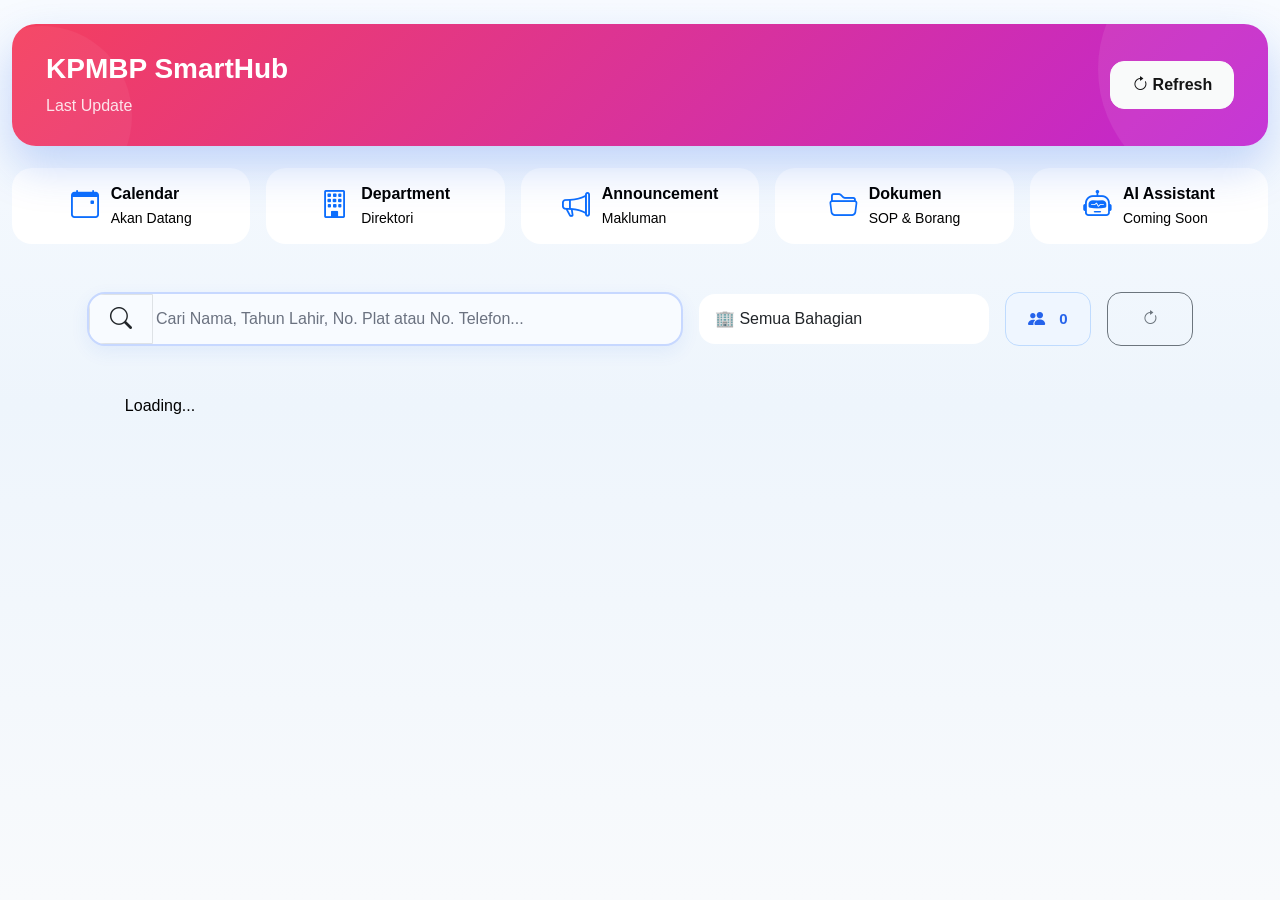
==== docs/index.html @ fe838e33 "Setup GitHub Pages publish" ====
<!DOCTYPE html>
<html lang="en">

<head>

    <meta charset="UTF-8">
    <meta name="viewport" content="width=device-width, initial-scale=1">

    <title>KPMBP SmartHub</title>

    <!-- Bootstrap -->
    <link href="https://cdn.jsdelivr.net/npm/bootstrap@5.3.7/dist/css/bootstrap.min.css" rel="stylesheet">
    <link href="https://cdn.jsdelivr.net/npm/bootstrap-icons@1.13.1/font/bootstrap-icons.css" rel="stylesheet">

    <!-- Global CSS -->
    <link rel="stylesheet" href="style.css">

</head>

<body>

    <div class="container-fluid py-4">

        <!-- Dashboard -->
        <div id="dashboard-container"></div>

        <!-- Search Area -->
        <div class="card p-4 mt-4 mb-4">

            <div class="row align-items-center g-3 justify-content-center">

                <div class="col-lg-6">

                    <div class="input-group search-box">

                        <span class="input-group-text">
                            <i class="bi bi-search"></i>
                        </span>

                        <input
                            id="searchInput"
                            type="text"
                            class="form-control"
                            placeholder="Cari Nama, Tahun Lahir, No. Plat atau No. Telefon...">

                    </div>

                </div>

                <div class="col-lg-3">

                    <select id="departmentFilter" class="form-select">
                        <option value="">🏢 Semua Bahagian</option>
                    </select>

                </div>

                <div class="col-lg-1">

                    <span class="badge staff-counter w-100">

                        <i class="bi bi-people-fill me-2"></i>

                        <span id="staffCount">0</span>

                    </span>

                </div>

                <div class="col-lg-1">

                    <button id="btnReset" class="btn btn-outline-secondary w-100">
                        <i class="bi bi-arrow-clockwise"></i>
                    </button>

                </div>

            </div>

        </div>

        <!-- Staff List -->
        <div
            id="staffList"
            class="row row-cols-1 row-cols-md-2 row-cols-xl-4 g-4">

            <div class="col-12 text-center">

                Loading...

            </div>

        </div>

    </div>

    <!-- Modal Host -->

    <div id="profile-modal-container"></div>

    <div id="committee-modal-container"></div>

    <!-- Bootstrap -->

    <script src="https://cdn.jsdelivr.net/npm/bootstrap@5.3.7/dist/js/bootstrap.bundle.min.js"></script>

    <!-- API -->

    <script src="api.js"></script>

    <!-- Application -->

    <script src="app.js"></script>

</body>

</html>
---- docs/style.css ----
<style>

@import url('https://fonts.googleapis.com/css2?family=Poppins:wght@300;400;500;600;700;800&display=swap');

/*=====================================================
  KPMBP SmartHub Design System v1.0
=====================================================*/

:root{

    /* Corporate Color */

    --primary:#2563EB;
    --primary-dark:#1D4ED8;
    --primary-light:#EFF6FF;

    --success:#10B981;
    --warning:#F59E0B;
    --danger:#EF4444;

    --text:#1E293B;
    --text-light:#64748B;

    --border:#E2E8F0;

    --background:#F8FAFC;

    --surface:#FFFFFF;

    /* Radius */

    --radius-sm:12px;
    --radius:18px;
    --radius-lg:24px;

    /* Shadow */

    --shadow-sm:
        0 4px 12px rgba(15,23,42,.05);

    --shadow:
        0 10px 30px rgba(15,23,42,.08);

    --shadow-lg:
        0 18px 45px rgba(15,23,42,.12);

    --transition:.28s cubic-bezier(.4,0,.2,1);

}

/*=====================================================
  RESET
=====================================================*/

*{

    margin:0;
    padding:0;
    box-sizing:border-box;

}

html{

    scroll-behavior:smooth;

}

body{

    font-family:'Poppins',sans-serif;

    background:
    linear-gradient(
        180deg,
        #F8FBFF 0%,
        #EEF5FC 45%,
        #F8FAFC 100%
    );

    color:var(--text);

    min-height:100vh;

    -webkit-font-smoothing:antialiased;

}

/*=====================================================
  TYPOGRAPHY
=====================================================*/

h1,
h2,
h3,
h4,
h5{

    color:var(--text);

    font-weight:700;

}

h2{

    font-size:32px;

    margin-bottom:6px;

}

p{

    color:var(--text-light);

}

small{

    color:var(--text-light);

}

/*=====================================================
  CARD
=====================================================*/

.card{

    border:none;

    border-radius:var(--radius-lg);

    background:var(--surface);

    box-shadow:var(--shadow);

    overflow:hidden;

    transition:var(--transition);

}

.card:hover{

    transform:translateY(-5px);

    box-shadow:var(--shadow-lg);

}

/*=====================================================
  CONTAINER
=====================================================*/

.container,
.container-fluid{

    max-width:1600px;

}

/*=====================================================
  BUTTON
=====================================================*/

.btn{

    border-radius:14px;

    font-weight:600;

    padding:.70rem 1.3rem;

    transition:var(--transition);

}

.btn-primary{

    background:linear-gradient(
        135deg,
        var(--primary),
        var(--primary-dark)
    );

    border:none;

}

.btn-primary:hover{

    transform:translateY(-2px);

    box-shadow:
        0 12px 25px rgba(37,99,235,.30);

}

/*=====================================================
  FORM
=====================================================*/

.form-control,
.form-select{

    border-radius:16px;

    border:1px solid var(--border);

    padding:13px 16px;

    background:#fff;

    transition:var(--transition);

}

.form-control:focus,
.form-select:focus{

    border-color:var(--primary);

    box-shadow:
    0 0 0 .25rem rgba(37,99,235,.12);

}

/*=====================================================
  BADGE
=====================================================*/

.badge{

    background:var(--primary-light);

    color:var(--primary);

    border-radius:50px;

    padding:8px 14px;

    font-size:12px;

    font-weight:600;

}

/*=====================================================
  EMPTY STATE
=====================================================*/

.empty{

    background:white;

    border-radius:28px;

    padding:70px 30px;

    text-align:center;

    color:var(--text-light);

    box-shadow:var(--shadow-sm);

}

/*=====================================================
  SCROLLBAR
=====================================================*/

::-webkit-scrollbar{

    width:10px;

}

::-webkit-scrollbar-track{

    background:#EDF2F7;

}

::-webkit-scrollbar-thumb{

    background:#CBD5E1;

    border-radius:20px;

}

::-webkit-scrollbar-thumb:hover{

    background:var(--primary);

}
/*=====================================================
  HEADER
=====================================================*/

.page-header{

    background:
    linear-gradient(
        135deg,
        #F43F5E,
        #C026D3
    );

    color:white;

    border-radius:24px;

    padding:28px 34px;

    margin-bottom:22px;

    position:relative;

    overflow:hidden;

    box-shadow:
        0 20px 45px rgba(37,99,235,.25);

}

.page-header::before{

    content:"";

    position:absolute;

    right:-80px;

    top:-80px;

    width:250px;

    height:250px;

    border-radius:50%;

    background:
        rgba(255,255,255,.08);

}

.page-header::after{

    content:"";

    position:absolute;

    left:-60px;

    bottom:-60px;

    width:180px;

    height:180px;

    border-radius:50%;

    background:
        rgba(255,255,255,.05);

}

.page-header h2{

    color:white;

    font-size:28px;

    margin-bottom:10px;

}

.page-header p{

    color:rgba(255,255,255,.85);

    margin:0;

}


/*=====================================================
  DASHBOARD STATISTICS
=====================================================*/

.stats-card{

    display:flex;

    align-items:center;

    gap:18px;

    background:white;

    border-radius:20px;

    padding:18px 22px;

    min-height:95px;

    position:relative;

    overflow:hidden;

    border:1px solid #EEF2F7;

    box-shadow:var(--shadow);

    transition:var(--transition);

}

.stats-card:hover{

    transform:translateY(-5px);

    box-shadow:var(--shadow-lg);

}

.stats-card::before{

    content:"";

    position:absolute;

    top:0;

    left:0;

    width:5px;

    height:100%;

    background:
        linear-gradient(
            180deg,
            var(--primary),
            #60A5FA
        );

}

.stats-icon{

    width:50px;

    height:50px;

    border-radius:16px;

    display:flex;

    align-items:center;

    justify-content:center;

    background:var(--primary-light);

    color:var(--primary);

    font-size:24px;

    flex-shrink:0;

}

.stats-content{

    flex:1;

}

.stats-title{

    margin:0;

    font-size:15px;

    font-weight:600;

    color:var(--text-light);

}

.stats-value{

    font-size:38px;

    font-weight:700;

    color:var(--primary);

    line-height:1;

    margin-left:auto;

}

/* =====================================================
   SMART TOOLBAR
===================================================== */

.search-box{

    height:54px;

    border: 2px solid #C7D8FF;

    border-radius: 18px;

    background: #F8FBFF;

    overflow:hidden;

    box-shadow: 0 6px 18px rgba(37,99,235,.08);
    
    transition: .25s;

}

.search-box:hover{

    border-color:#2563EB;

    box-shadow:0 8px 22px rgba(37,99,235,.12);

}



.search-box:focus-within{

    border-color:#2563EB;

    box-shadow:
    0 0 0 4px rgba(37,99,235,.12),
    0 10px 24px rgba(37,99,235,.14);

}

.search-box .input-group-text{
    background:transparent;
    padding:0 20px;
}

.search-box .input-group-text i{
    font-size:22px;
}

.search-box .form-control{
    background:transparent;
    padding-left:4px;
}

.search-box .form-control::placeholder{
    color:#6B7280;
    font-weight:500;
}



/* =====================================================
   TOOLBAR DROPDOWN
===================================================== */

.toolbar-select{

    height:54px;

    border-radius:14px;

    border:1px solid #E5E7EB;

    font-size:15px;

    box-shadow:0 2px 10px rgba(15,23,42,.05);

    transition:.25s;

}

.toolbar-select:hover{

    border-color:#2563EB;

}

.toolbar-select:focus{

    border-color:#2563EB;

    box-shadow:0 0 0 .18rem rgba(37,99,235,.12);

}



/* =====================================================
   STAFF COUNTER
===================================================== */

.staff-counter{

    display:flex;

    align-items:center;

    justify-content:center;

    gap:6px;

    width:100%;

    height:54px;

    border-radius:14px;

    background:#EFF6FF;

    border:1px solid #BFDBFE;

    color:#2563EB;

    font-weight:700;

    font-size:15px;

}

.staff-counter i{

    font-size:17px;

}



/* =====================================================
   RESET BUTTON
===================================================== */

#btnReset{

    height:54px;

    border-radius:14px;

    font-weight:600;

}



/* =====================================================
   HOVER
===================================================== */

#btnReset:hover{

    transform:translateY(-1px);

    transition:.2s;

}



/* =====================================================
   MOBILE
===================================================== */

@media (max-width:992px){

    .toolbar-select,
    .staff-counter,
    #btnReset{

        margin-top:10px;

    }

}

/*=====================================================
  FILTER
=====================================================*/

.filter-bar{

    display:flex;

    gap:12px;

    flex-wrap:wrap;

    margin-bottom:30px;

}

.filter-bar .btn{

    background:white;

    border:1px solid var(--border);

    color:var(--text);

}

.filter-bar .btn:hover{

    background:var(--primary);

    color:white;

    border-color:var(--primary);

}


/*=====================================================
  QUICK ACTION
=====================================================*/

.quick-action{

    display:flex;

    align-items:center;

    justify-content:center;

    gap:12px;

    padding:14px;

    background:white;

    border-radius:20px;

    box-shadow:var(--shadow-sm);

    transition:var(--transition);

}

.quick-action:hover{

    transform:translateY(-5px);

    box-shadow:var(--shadow);

}
/*=====================================================
  STAFF CARD
=====================================================*/

.staff-card{

    background:var(--surface);

    border:1px solid var(--border);

    border-radius:24px;

    padding:24px;

    height:100%;

    position:relative;

    overflow:hidden;

    transition:var(--transition);

    box-shadow:var(--shadow-sm);

}

.staff-card::before{

    content:"";

    position:absolute;

    top:0;

    left:0;

    width:100%;

    height:4px;

    background:
        linear-gradient(
            90deg,
            var(--primary),
            #60A5FA
        );

}
.staff-card{

    cursor:pointer;

    height:100%;

    display:flex;

    flex-direction:column;

    border-left:5px solid transparent;

    transition:all .25s ease;

}

.staff-card:hover{

    transform:translateY(-8px);

    box-shadow:var(--shadow-lg);

}

.staff-card:active{

    transform:scale(.98);

}

.staff-card:focus{

    outline:none;

    border-color:var(--primary);

    box-shadow:
        0 0 0 .25rem rgba(37,99,235,.15);

}
.staff-avatar{

    width:72px;

    height:72px;

    border-radius:50%;

    background:
        linear-gradient(
            135deg,
            var(--primary),
            var(--primary-dark)
        );

    color:white;

    display:flex;

    align-items:center;

    justify-content:center;

    font-size:28px;

    font-weight:700;

    margin-bottom:18px;

    box-shadow:
        0 10px 25px rgba(37,99,235,.25);

}

.staff-card h3{

    font-size:20px;

    font-weight:700;

    color:var(--text);

    margin-bottom:6px;

}

.staff-card p{

    margin-bottom:8px;

    color:var(--text-light);

    font-size:14px;

    line-height:1.5;

}

.staff-info{

    margin-top:18px;

    padding-top:18px;

    border-top:1px solid #EDF2F7;

}

.staff-info div{

    display:flex;

    align-items:center;

    gap:10px;

    margin-bottom:10px;

    font-size:14px;

    color:var(--text-light);

}

.staff-info i{

    color:var(--primary);

    width:18px;

}

.staff-actions{

    display:flex;

    gap:10px;

    margin-top:20px;

}

.staff-actions .btn{

    flex:1;

    border-radius:14px;

    font-size:13px;

    padding:10px;

}


/*=====================================================
  MODAL
=====================================================*/

.modal-content{

    border:none;

    border-radius:28px;

    overflow:hidden;

    box-shadow:
        0 25px 60px rgba(15,23,42,.20);

}

.modal-header{

    background:
        linear-gradient(
            135deg,
            var(--primary),
            var(--primary-dark)
        );

    color:white;

    border:none;

    padding:22px 28px;

}

.modal-header .btn-close{

    filter:invert(1);

}

.modal-title{

    font-weight:700;

}

.modal-body{

    padding:30px;

}

.table{

    margin-bottom:0;

}

.table th{

    width:180px;

    color:var(--text-light);

    font-weight:600;

    border:none;

    padding:14px 0;

}

.table td{

    color:var(--text);

    font-weight:500;

    border:none;

    padding:14px 0;

}


/*=====================================================
  LOADING
=====================================================*/

.loading-card{

    background:white;

    border-radius:24px;

    padding:30px;

    animation:pulse 1.5s infinite;

}

@keyframes pulse{

    0%{

        opacity:.5;

    }

    50%{

        opacity:1;

    }

    100%{

        opacity:.5;

    }

}
/*=====================================================
  ANIMATION
=====================================================*/

.fade-in{

    animation:fadeIn .5s ease;

}

@keyframes fadeIn{

    from{

        opacity:0;

        transform:translateY(12px);

    }

    to{

        opacity:1;

        transform:translateY(0);

    }

}

.slide-up{

    animation:slideUp .45s ease;

}

@keyframes slideUp{

    from{

        opacity:0;

        transform:translateY(25px);

    }

    to{

        opacity:1;

        transform:translateY(0);

    }

}

/*=====================================================
  GLASS CARD
=====================================================*/

.glass{

    background:rgba(255,255,255,.72);

    backdrop-filter:blur(14px);

    -webkit-backdrop-filter:blur(14px);

    border:1px solid rgba(255,255,255,.35);

}

/*=====================================================
  SPACING
=====================================================*/

.mt-30{

    margin-top:30px;

}

.mb-30{

    margin-bottom:30px;

}

.py-40{

    padding-top:40px;

    padding-bottom:40px;

}

/*=====================================================
  AVATAR
=====================================================*/

.avatar{

    width:54px;

    height:54px;

    border-radius:50%;

    display:flex;

    align-items:center;

    justify-content:center;

    background:
    linear-gradient(
        135deg,
        var(--primary),
        var(--primary-dark)
    );

    color:white;

    font-weight:700;

    font-size:18px;

    box-shadow:
    0 8px 20px rgba(37,99,235,.25);

}

/*=====================================================
  ICON BUTTON
=====================================================*/

.icon-btn{

    width:34px;

    height:34px;

    border-radius:50%;

    border:none;

    display:flex;

    align-items:center;

    justify-content:center;

    background:var(--primary-light);

    color:var(--primary);

    transition:var(--transition);

}

.icon-btn:hover{

    background:var(--primary);

    color:white;

    transform:scale(1.08);

}

/*=====================================================
  DIVIDER
=====================================================*/

.divider{

    width:100%;

    height:1px;

    background:#EDF2F7;

    margin:25px 0;

}

/*=====================================================
  RESPONSIVE
=====================================================*/

@media(max-width:992px){

    .page-header{

        padding:30px;

    }

    .page-header h2{

        font-size:28px;

    }

    .stats-card{

        margin-bottom:18px;

    }

}

@media(max-width:768px){

    body{

        font-size:14px;

    }

    .page-header{

        border-radius:22px;

        padding:24px;

    }

    .page-header h2{

        font-size:24px;

    }

    .staff-card{

        padding:20px;

    }

    .staff-avatar{

        width:60px;

        height:60px;

        font-size:24px;

    }

    .staff-actions{

        flex-direction:column;

    }

}

@media(max-width:576px){

    .search-box{

        padding:14px;

    }

    .stats-value{

        font-size:28px;

    }

}
/*=====================================================
  SELECTION
=====================================================*/

::selection{

    background:var(--primary);

    color:white;

}

/*=====================================================
  COMMITTEE BADGE
=====================================================*/

.committee-badge{

    display:inline-flex;

    align-items:center;

    justify-content:center;

    padding:6px 14px;

    border-radius:999px;

    background:#2563EB;

    color:#FFFFFF !important;

    font-size:12px;

    font-weight:700;

    letter-spacing:.3px;

    text-transform:uppercase;

    min-width:90px;

}

/* Warna mengikut kategori */

.committee-badge.penasihat{

    background:#7C3AED;

}

.committee-badge.ahli{

    background:#2563EB;

}

.committee-badge.juruaudit{

    background:#059669;

}

.committee-badge.pengerusi{

    background:#DC2626;

}

.committee-badge.setiausaha{

    background:#EA580C;

}

/*=====================================================
  END COMMITTEE BADGE
=====================================================*/

/*=====================================================
  STAFF GRADE BADGE
=====================================================*/

.badge-grade{

    display:inline-flex;
    align-items:center;
    justify-content:center;

    padding:7px 12px;

    border-radius:10px;

    color:#fff;

    font-size:12px;

    font-weight:700;

    letter-spacing:.3px;

    min-width:58px;

}

/*=====================================================
  DEPARTMENT BADGE
=====================================================*/

.badge-department{

    display:inline-flex;
    align-items:center;

    padding:8px 16px;

    border-radius:999px;

    font-size:12px;

    font-weight:600;

}

/* Warna Jabatan */

.dept-management{

    background:#DBEAFE;
    color:#2563EB;

}

.dept-academic{

    background:#F3E8FF;
    color:#7C3AED;

}

.dept-accounting{

    background:#DCFCE7;
    color:#15803D;

}

.dept-business{

    background:#FFEDD5;
    color:#EA580C;

}

.dept-quantitative{

    background:#E0F2FE;
    color:#0284C7;

}

.dept-counselling{

    background:#FEE2E2;
    color:#DC2626;

}

.dept-cocurriculum{

    background:#FEF3C7;
    color:#CA8A04;

}

.dept-fellow{

    background:#E5E7EB;
    color:#374151;

}

.staff-card{

    cursor:pointer;

    background:var(--surface);

    border:1px solid var(--border);

    border-left:5px solid transparent;

    border-radius:26px;

    padding:24px;

    height:100%;

    display:flex;

    flex-direction:column;

    position:relative;

    overflow:hidden;

    transition:all .30s ease;

    box-shadow:var(--shadow-sm);

}

.staff-card:hover{

    transform:translateY(-8px);

    box-shadow:var(--shadow-lg);

}

.staff-card:active{

    transform:scale(.98);

}

.staff-card:focus{

    outline:none;

    border-color:var(--primary);

    box-shadow:0 0 0 .25rem rgba(37,99,235,.15);

}

/* Hover Border ikut Gred */

.staff-card:has(.grade-dg13):hover{
    border-left-color:#16A34A;
}

.staff-card:has(.grade-dg12):hover{
    border-left-color:#7C3AED;
}

.staff-card:has(.grade-dg10):hover,
.staff-card:has(.grade-e10):hover,
.staff-card:has(.grade-f10):hover,
.staff-card:has(.grade-s10):hover{
    border-left-color:#2563EB;
}

.staff-card:has(.grade-dg9):hover{
    border-left-color:#4F46E5;
}

.staff-card:has(.grade-s6):hover{
    border-left-color:#0F766E;
}

.staff-card:has(.grade-ja6):hover{
    border-left-color:#0891B2;
}

.staff-card:has(.grade-fa5):hover{
    border-left-color:#0284C7;
}

.staff-card:has(.grade-w2):hover{
    border-left-color:#D97706;
}

.staff-card:has(.grade-h1):hover{
    border-left-color:#65A30D;
}

.staff-card:has(.grade-n2):hover{
    border-left-color:#64748B;
}

.staff-card:has(.grade-n1):hover{
    border-left-color:#94A3B8;
}

/*=====================================================
  GRADE COLORS
=====================================================*/

.grade-dg13{
    background:#16A34A;
}

.grade-dg12{
    background:#7C3AED;
}

.grade-dg10,
.grade-e10,
.grade-f10,
.grade-s10{
    background:#2563EB;
}

.grade-dg9{
    background:#4F46E5;
}

.grade-n1,
.grade-n2{
    background:#0891B2;
}

.grade-ja6{
    background:#DC2626;
}

.grade-fa5{
    background:#F59E0B;
}

.grade-h1{
    background:#6B7280;
}
/*======================================
  Arrow
======================================*/

.staff-arrow{

    width:34px;

    height:34px;

    border-radius:50%;

    display:flex;

    align-items:center;

    justify-content:center;

    color:#94A3B8;

    transition:.25s;

}

.staff-card:hover .staff-arrow{

    color:#2563EB;

    transform:translateX(5px);

}

/*======================================
  Avatar
======================================*/

.staff-avatar{

    width:84px;

    height:84px;

    border-radius:50%;

    object-fit:cover;

    flex-shrink:0;

    border:3px solid #FFFFFF;

    box-shadow:0 10px 25px rgba(0,0,0,.08);

}

/*======================================
  Name
======================================*/

.staff-name{

    font-size:30px;

    line-height:1.15;

    margin-bottom:8px;

    font-weight:700;

}

/*======================================
  Position
======================================*/

.staff-position{

    color:#64748B;

    font-size:16px;

    font-weight:500;

}

/*======================================
  Contact
======================================*/

.staff-contact{

    display:flex;

    gap:12px;

    flex-wrap:wrap;

}

.contact-chip{

    display:flex;

    align-items:center;

    gap:8px;

    background:#F8FAFC;

    border:1px solid #E2E8F0;

    border-radius:14px;

    padding:10px 16px;

    font-size:14px;

    color:#475569;

    transition:.25s;

}

.contact-chip:hover{

    background:#EFF6FF;

    border-color:#93C5FD;

}

.contact-chip i{

    color:#2563EB;

}

/*=====================================================
  PROFILE MODAL v0.3.5
=====================================================*/

.profile-sidebar{

    background:#f8fafc;

    border:1px solid #e5e7eb;

    border-radius:18px;

    padding:30px 20px;

    box-shadow:0 8px 24px rgba(0,0,0,.06);

    height:100%;

}

#modalNama{

    font-size:1.45rem;

    font-weight:700;

    color:#111827;

    margin-top:18px;

    margin-bottom:6px;

}

.profile-sidebar .text-muted{

    font-size:.95rem;

    color:#6b7280 !important;

}

.profile-sidebar .badge{

    border-radius:10px;

    padding:8px 16px;

    font-size:.90rem;

    font-weight:700;

    display:inline-flex;

    justify-content:center;

    align-items:center;

}


#modalBahagianBadge{

    background:#F8FAFC !important;

    color:#475569 !important;

    border:1px solid #E2E8F0;

}

.profile-sidebar .bg-light{

    background:#ffffff !important;

}

.table-borderless th{

    color:#374151;

    font-weight:600;

    width:180px;

    padding-top:14px;

    padding-bottom:14px;

}

.table-borderless td{

    color:#111827;

    padding-top:14px;

    padding-bottom:14px;

}

.table-borderless tr{

    border-bottom:1px solid #eef2f7;

}

.table-borderless tr:last-child{

    border-bottom:none;

}

#btnCommittee{

    border-radius:12px;

    font-weight:600;

    padding:12px;

}

@media(max-width:991px){

    .profile-sidebar{

        margin-bottom:20px;

    }

}

.profile-photo-large{

    width:200px;

    height:200px;

    object-fit:cover;

    border-radius:18px;

    border:5px solid #fff;

    box-shadow:0 10px 25px rgba(0,0,0,.18);

    background:#f5f5f5;

    transition:.3s;

}

.profile-photo-large:hover{

    transform:scale(1.03);

}

.profile-sidebar h4{

    font-weight:700;

    color:#1f2937;

}

.profile-sidebar .text-muted{

    font-size:.95rem;

}

.profile-sidebar hr{

    margin:20px 0;

    opacity:.15;

}

#modalGred{

    color:#fff !important;

    min-width:90px;

    border-radius:999px;

    font-weight:600;

    letter-spacing:.5px;

    padding:10px 18px;

}
</style>
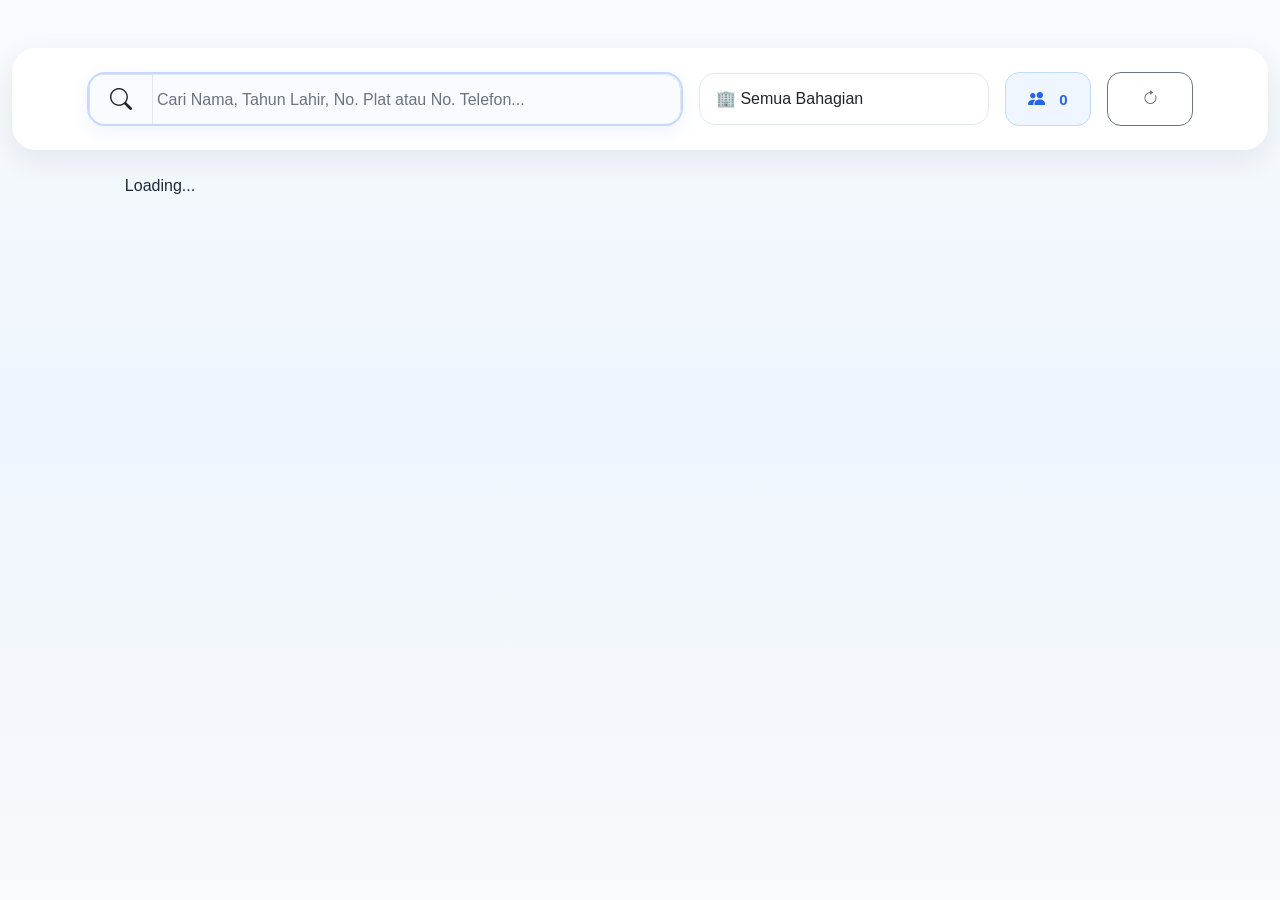
==== commit 313d962f: "Deploy SmartHub - 2026-07-29 02:09" ====
--- a/docs/index.html
+++ b/docs/index.html
@@ -106,11 +106,18 @@
 
     <!-- API -->
 
-    <script src="api.js"></script>
+    <!-- API -->
+<script src="api.js"></script>
 
-    <!-- Application -->
+<!-- Modules -->
+<script src="js/modules/staff.js"></script>
 
-    <script src="app.js"></script>
+<script>
+console.log("STAFF SCRIPT LOADED");
+</script>
+
+<!-- Application -->
+<script src="app.js"></script>
 
 </body>
 
--- a/docs/style.css
+++ b/docs/style.css
@@ -1,5 +1,3 @@
-<style>
-
 @import url('https://fonts.googleapis.com/css2?family=Poppins:wght@300;400;500;600;700;800&display=swap');
 
 /*=====================================================
@@ -2015,5 +2013,4 @@
 
     padding:10px 18px;
 
-}
-</style>+}
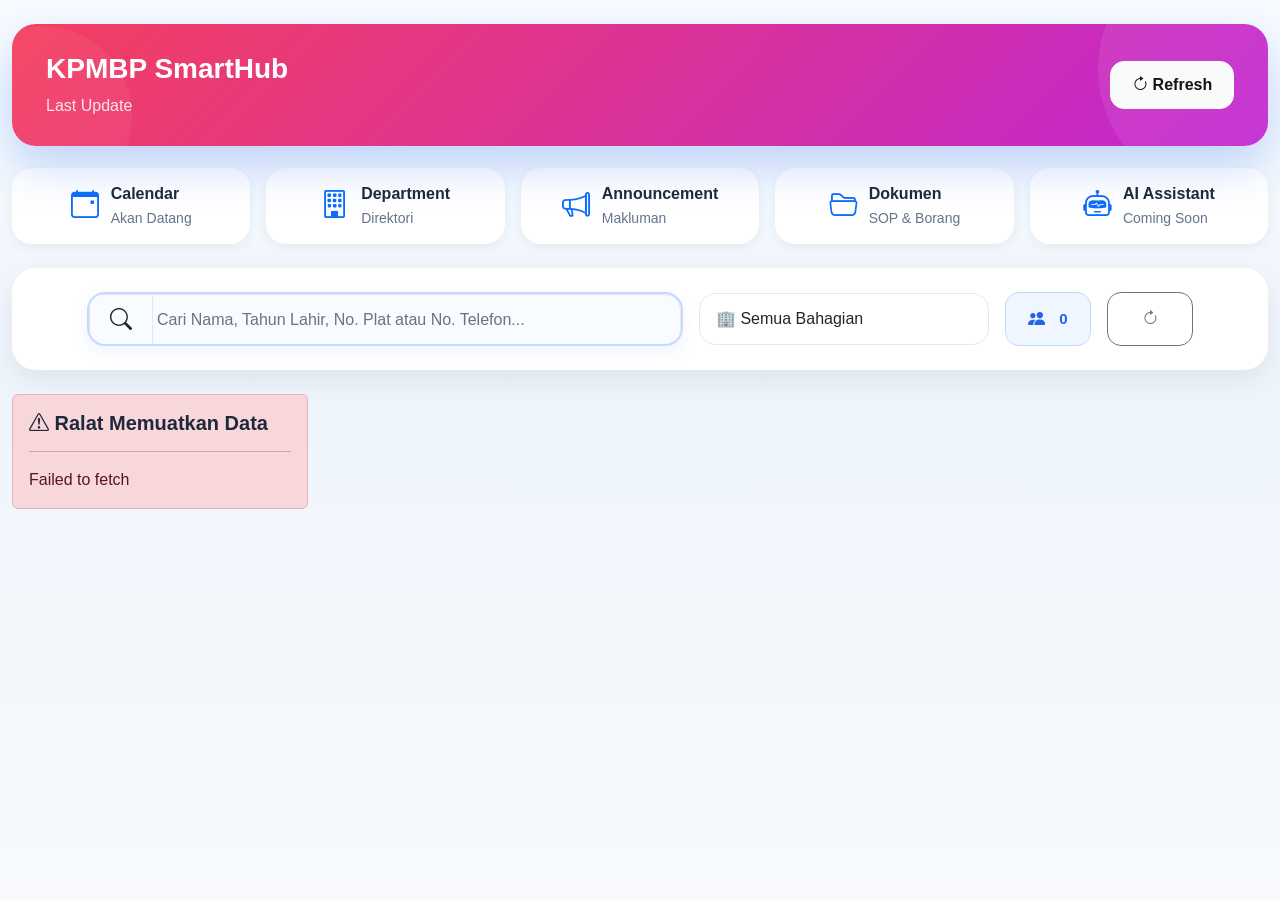
==== commit 86c0712c: "build: publish frontend to GitHub Pages" ====
--- a/docs/index.html
+++ b/docs/index.html
@@ -3,16 +3,108 @@
 
 <head>
 
+    <!-- ========================================= -->
+    <!-- Basic -->
+    <!-- ========================================= -->
+
     <meta charset="UTF-8">
     <meta name="viewport" content="width=device-width, initial-scale=1">
 
-    <title>KPMBP SmartHub</title>
-
+    <title>KPMBP SmartHub | SYNCROZZ</title>
+
+    <!-- ========================================= -->
+    <!-- SEO Standard v1.0 -->
+    <!-- ========================================= -->
+
+    <meta name="description"
+        content="KPMBP SmartHub ialah platform pintar kampus yang menghimpunkan maklumat staf, direktori dan perkhidmatan digital Kolej Profesional MARA Bandar Penawar.">
+
+    <meta name="keywords"
+        content="KPMBP, SmartHub, Kolej Profesional MARA Bandar Penawar, Staff Directory, Campus Platform, SYNCROZZ">
+
+    <meta name="author" content="SYNCROZZ">
+
+    <meta name="robots" content="index, follow">
+
+    <meta name="theme-color" content="#7C3AED">
+
+    <link rel="canonical" href="https://kpmbp.syncrozz.com/smarthub/">
+
+    <!-- ========================================= -->
+    <!-- Open Graph Standard v1.0 -->
+    <!-- ========================================= -->
+
+    <meta property="og:type" content="website">
+    <meta property="og:site_name" content="SYNCROZZ">
+    <meta property="og:locale" content="en_MY">
+
+    <meta property="og:title" content="KPMBP SmartHub | SYNCROZZ">
+
+    <meta property="og:description"
+        content="Platform pintar kampus untuk akses maklumat staf, direktori dan perkhidmatan digital KPMBP.">
+
+    <meta property="og:url"
+        content="https://kpmbp.syncrozz.com/smarthub/">
+
+    <meta property="og:image"
+        content="https://kpmbp.syncrozz.com/smarthub/assets/images/social-preview.png">
+
+    <meta property="og:image:alt"
+        content="KPMBP SmartHub">
+
+    <meta property="og:image:width"
+        content="1200">
+
+    <meta property="og:image:height"
+        content="630">
+
+    <!-- ========================================= -->
+    <!-- Twitter Card Standard v1.0 -->
+    <!-- ========================================= -->
+
+    <meta name="twitter:card" content="summary_large_image">
+
+    <meta name="twitter:title"
+        content="KPMBP SmartHub | SYNCROZZ">
+
+    <meta name="twitter:description"
+        content="Platform pintar kampus untuk akses maklumat staf, direktori dan perkhidmatan digital KPMBP.">
+
+    <meta name="twitter:image"
+        content="https://kpmbp.syncrozz.com/smarthub/assets/images/social-preview.png">
+
+    <meta name="twitter:image:alt"
+        content="KPMBP SmartHub">
+
+    <!-- ========================================= -->
+    <!-- Favicon Standard v1.2 -->
+    <!-- ========================================= -->
+
+    <link rel="icon" href="assets/icons/favicon.ico" sizes="any">
+
+    <link rel="icon"
+        type="image/png"
+        sizes="96x96"
+        href="assets/icons/favicon-96x96.png">
+
+    <link rel="apple-touch-icon"
+        href="assets/icons/apple-touch-icon.png">
+
+    <link rel="manifest"
+        href="assets/icons/site.webmanifest">
+
+    <!-- ========================================= -->
     <!-- Bootstrap -->
+    <!-- ========================================= -->
+
     <link href="https://cdn.jsdelivr.net/npm/bootstrap@5.3.7/dist/css/bootstrap.min.css" rel="stylesheet">
+
     <link href="https://cdn.jsdelivr.net/npm/bootstrap-icons@1.13.1/font/bootstrap-icons.css" rel="stylesheet">
 
+    <!-- ========================================= -->
     <!-- Global CSS -->
+    <!-- ========================================= -->
+
     <link rel="stylesheet" href="style.css">
 
 </head>
@@ -80,6 +172,7 @@
         </div>
 
         <!-- Staff List -->
+
         <div
             id="staffList"
             class="row row-cols-1 row-cols-md-2 row-cols-xl-4 g-4">
@@ -106,18 +199,19 @@
 
     <!-- API -->
 
-    <!-- API -->
-<script src="api.js"></script>
-
-<!-- Modules -->
-<script src="js/modules/staff.js"></script>
-
-<script>
-console.log("STAFF SCRIPT LOADED");
-</script>
-
-<!-- Application -->
-<script src="app.js"></script>
+    <script src="api.js"></script>
+
+    <!-- Modules -->
+
+    <script src="js/modules/staff.js"></script>
+
+    <script>
+        console.log("STAFF SCRIPT LOADED");
+    </script>
+
+    <!-- Application -->
+
+    <script src="app.js"></script>
 
 </body>
 
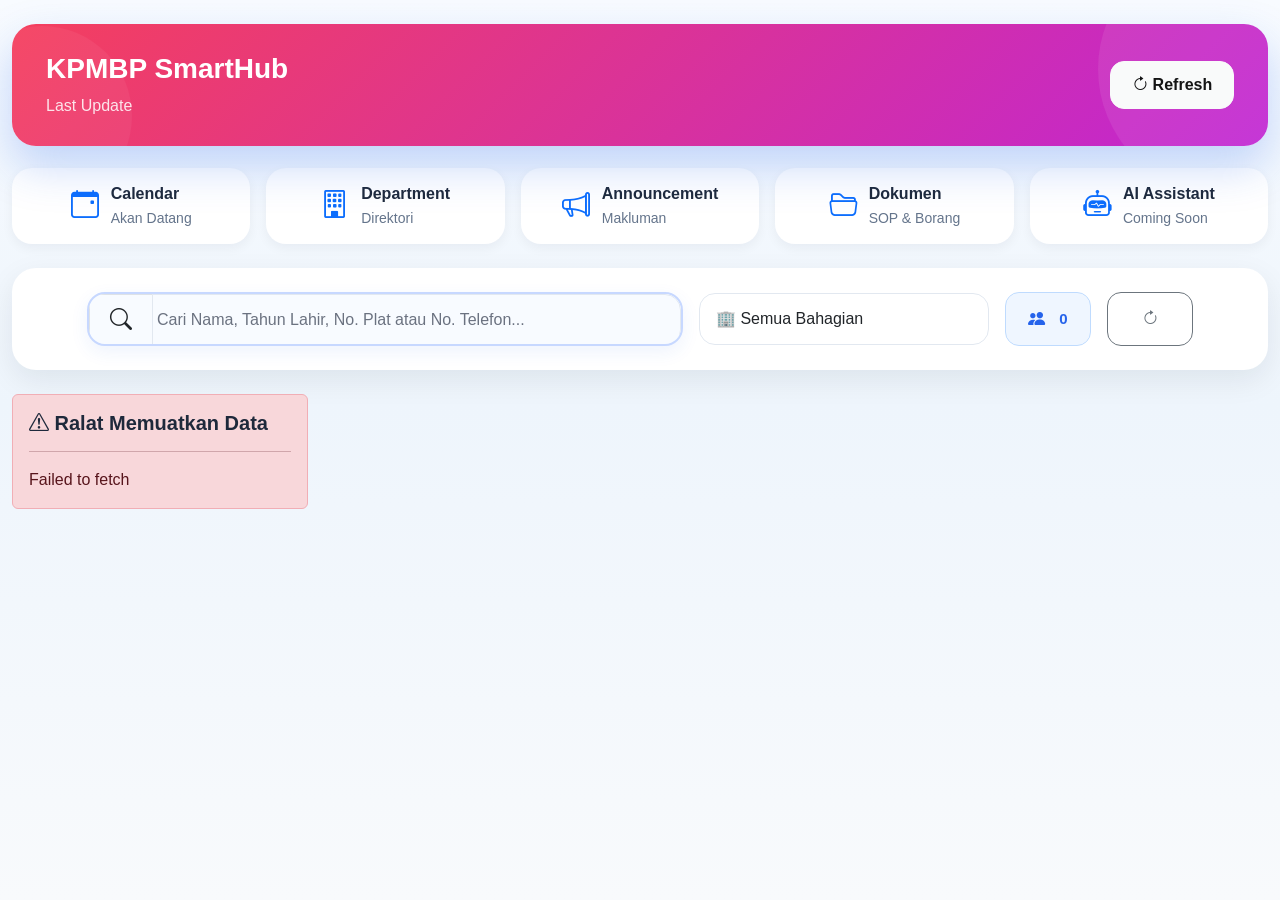
==== commit 41ac4230: "Update canonical and Open Graph URLs" ====
--- a/docs/index.html
+++ b/docs/index.html
@@ -28,7 +28,7 @@
 
     <meta name="theme-color" content="#7C3AED">
 
-    <link rel="canonical" href="https://kpmbp.syncrozz.com/smarthub/">
+    <link rel="canonical" href="https://kpmbp.syncrozz.com/">
 
     <!-- ========================================= -->
     <!-- Open Graph Standard v1.0 -->
@@ -43,11 +43,11 @@
     <meta property="og:description"
         content="Platform pintar kampus untuk akses maklumat staf, direktori dan perkhidmatan digital KPMBP.">
 
-    <meta property="og:url"
-        content="https://kpmbp.syncrozz.com/smarthub/">
-
     <meta property="og:image"
-        content="https://kpmbp.syncrozz.com/smarthub/assets/images/social-preview.png">
+        content="https://kpmbp.syncrozz.com">
+
+    <meta property="og:image"
+        content="https://kpmbp.syncrozz.com/assets/images/social-preview.png">
 
     <meta property="og:image:alt"
         content="KPMBP SmartHub">
@@ -71,7 +71,7 @@
         content="Platform pintar kampus untuk akses maklumat staf, direktori dan perkhidmatan digital KPMBP.">
 
     <meta name="twitter:image"
-        content="https://kpmbp.syncrozz.com/smarthub/assets/images/social-preview.png">
+        content="https://kpmbp.syncrozz.com/assets/images/social-preview.png">
 
     <meta name="twitter:image:alt"
         content="KPMBP SmartHub">
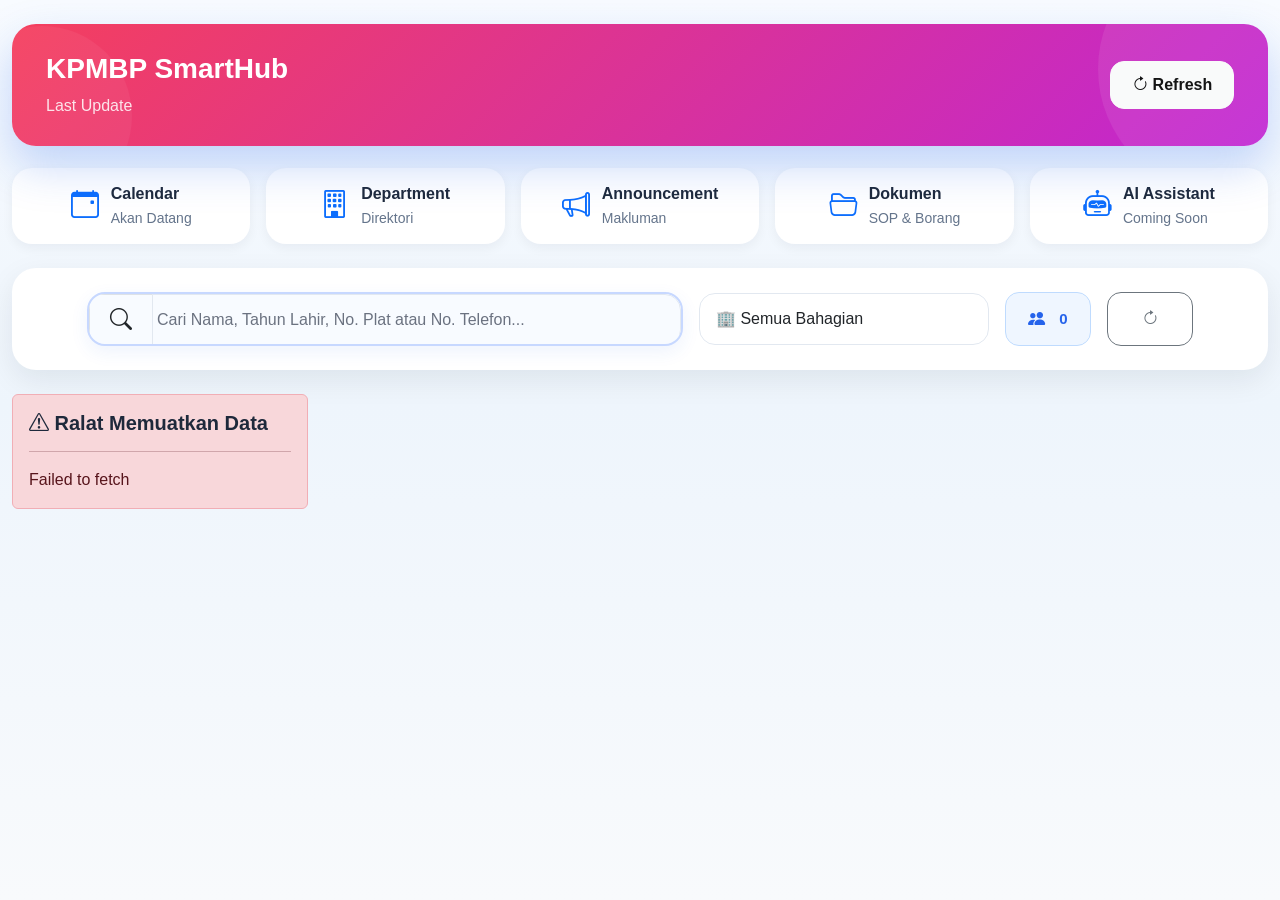
==== commit 6b370503: "Fix Open Graph metadata" ====
--- a/docs/index.html
+++ b/docs/index.html
@@ -4,77 +4,72 @@
 <head>
 
     <!-- ========================================= -->
-    <!-- Basic -->
-    <!-- ========================================= -->
-
-    <meta charset="UTF-8">
-    <meta name="viewport" content="width=device-width, initial-scale=1">
-
-    <title>KPMBP SmartHub | SYNCROZZ</title>
-
-    <!-- ========================================= -->
-    <!-- SEO Standard v1.0 -->
-    <!-- ========================================= -->
-
-    <meta name="description"
-        content="KPMBP SmartHub ialah platform pintar kampus yang menghimpunkan maklumat staf, direktori dan perkhidmatan digital Kolej Profesional MARA Bandar Penawar.">
-
-    <meta name="keywords"
-        content="KPMBP, SmartHub, Kolej Profesional MARA Bandar Penawar, Staff Directory, Campus Platform, SYNCROZZ">
-
-    <meta name="author" content="SYNCROZZ">
-
-    <meta name="robots" content="index, follow">
-
-    <meta name="theme-color" content="#7C3AED">
-
-    <link rel="canonical" href="https://kpmbp.syncrozz.com/">
-
-    <!-- ========================================= -->
-    <!-- Open Graph Standard v1.0 -->
-    <!-- ========================================= -->
-
-    <meta property="og:type" content="website">
-    <meta property="og:site_name" content="SYNCROZZ">
-    <meta property="og:locale" content="en_MY">
-
-    <meta property="og:title" content="KPMBP SmartHub | SYNCROZZ">
-
-    <meta property="og:description"
-        content="Platform pintar kampus untuk akses maklumat staf, direktori dan perkhidmatan digital KPMBP.">
-
-    <meta property="og:image"
-        content="https://kpmbp.syncrozz.com">
-
-    <meta property="og:image"
-        content="https://kpmbp.syncrozz.com/assets/images/social-preview.png">
-
-    <meta property="og:image:alt"
-        content="KPMBP SmartHub">
-
-    <meta property="og:image:width"
-        content="1200">
-
-    <meta property="og:image:height"
-        content="630">
-
-    <!-- ========================================= -->
-    <!-- Twitter Card Standard v1.0 -->
-    <!-- ========================================= -->
-
-    <meta name="twitter:card" content="summary_large_image">
-
-    <meta name="twitter:title"
-        content="KPMBP SmartHub | SYNCROZZ">
-
-    <meta name="twitter:description"
-        content="Platform pintar kampus untuk akses maklumat staf, direktori dan perkhidmatan digital KPMBP.">
-
-    <meta name="twitter:image"
-        content="https://kpmbp.syncrozz.com/assets/images/social-preview.png">
-
-    <meta name="twitter:image:alt"
-        content="KPMBP SmartHub">
+<!-- Basic -->
+<!-- ========================================= -->
+
+<meta charset="UTF-8">
+<meta name="viewport" content="width=device-width, initial-scale=1">
+
+<title>KPMBP SmartHub | SYNCROZZ</title>
+
+<!-- ========================================= -->
+<!-- SEO Standard v1.0 -->
+<!-- ========================================= -->
+
+<meta name="description"
+      content="KPMBP SmartHub ialah platform pintar kampus yang menghimpunkan maklumat staf, direktori dan perkhidmatan digital Kolej Profesional MARA Bandar Penawar.">
+
+<meta name="keywords"
+      content="KPMBP, SmartHub, Kolej Profesional MARA Bandar Penawar, Staff Directory, Campus Platform, SYNCROZZ">
+
+<meta name="author"
+      content="SYNCROZZ">
+
+<meta name="robots"
+      content="index, follow">
+
+<meta name="theme-color"
+      content="#7C3AED">
+
+<link rel="canonical"
+      href="https://kpmbp.syncrozz.com/">
+
+<!-- ========================================= -->
+<!-- Open Graph Standard v1.1 -->
+<!-- ========================================= -->
+
+<meta property="og:type"
+      content="website">
+
+<meta property="og:site_name"
+      content="SYNCROZZ">
+
+<meta property="og:locale"
+      content="en_MY">
+
+<meta property="og:title"
+      content="KPMBP SmartHub | SYNCROZZ">
+
+<meta property="og:description"
+      content="Platform pintar kampus untuk akses maklumat staf, direktori dan perkhidmatan digital KPMBP.">
+
+<meta property="og:url"
+      content="https://kpmbp.syncrozz.com/">
+
+<meta property="og:image"
+      content="https://kpmbp.syncrozz.com/assets/images/social-preview.png">
+
+<meta property="og:image:type"
+      content="image/png">
+
+<meta property="og:image:width"
+      content="1200">
+
+<meta property="og:image:height"
+      content="630">
+
+<meta property="og:image:alt"
+      content="KPMBP SmartHub">
 
     <!-- ========================================= -->
     <!-- Favicon Standard v1.2 -->
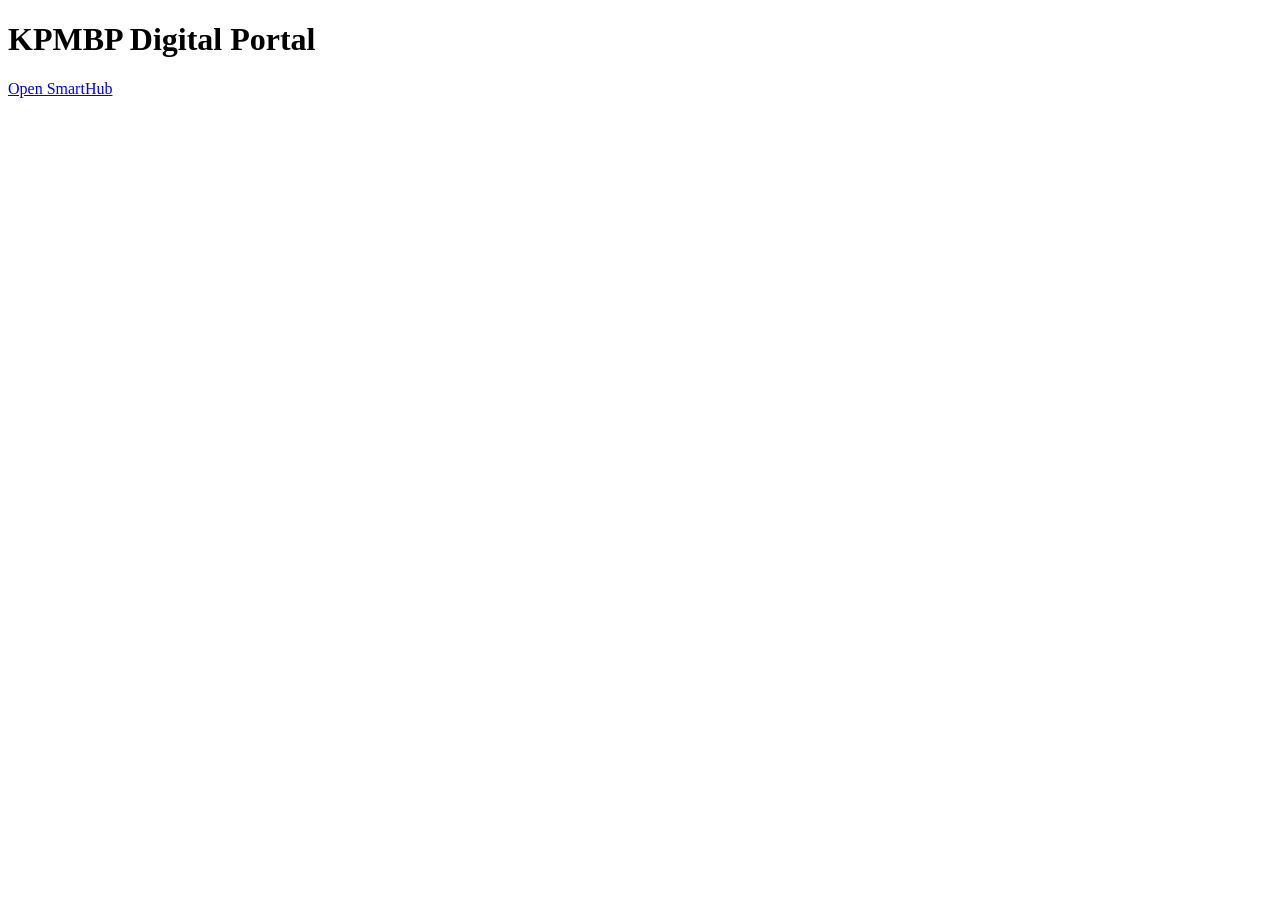
==== commit c4427aaa: "tukar balik doc_backup kepada asal" ====
--- a/docs/index.html
+++ b/docs/index.html
@@ -1,213 +1,15 @@
 <!DOCTYPE html>
 <html lang="en">
-
 <head>
-
-    <!-- ========================================= -->
-<!-- Basic -->
-<!-- ========================================= -->
-
-<meta charset="UTF-8">
-<meta name="viewport" content="width=device-width, initial-scale=1">
-
-<title>KPMBP SmartHub | SYNCROZZ</title>
-
-<!-- ========================================= -->
-<!-- SEO Standard v1.0 -->
-<!-- ========================================= -->
-
-<meta name="description"
-      content="KPMBP SmartHub ialah platform pintar kampus yang menghimpunkan maklumat staf, direktori dan perkhidmatan digital Kolej Profesional MARA Bandar Penawar.">
-
-<meta name="keywords"
-      content="KPMBP, SmartHub, Kolej Profesional MARA Bandar Penawar, Staff Directory, Campus Platform, SYNCROZZ">
-
-<meta name="author"
-      content="SYNCROZZ">
-
-<meta name="robots"
-      content="index, follow">
-
-<meta name="theme-color"
-      content="#7C3AED">
-
-<link rel="canonical"
-      href="https://kpmbp.syncrozz.com/">
-
-<!-- ========================================= -->
-<!-- Open Graph Standard v1.1 -->
-<!-- ========================================= -->
-
-<meta property="og:type"
-      content="website">
-
-<meta property="og:site_name"
-      content="SYNCROZZ">
-
-<meta property="og:locale"
-      content="en_MY">
-
-<meta property="og:title"
-      content="KPMBP SmartHub | SYNCROZZ">
-
-<meta property="og:description"
-      content="Platform pintar kampus untuk akses maklumat staf, direktori dan perkhidmatan digital KPMBP.">
-
-<meta property="og:url"
-      content="https://kpmbp.syncrozz.com/">
-
-<meta property="og:image"
-      content="https://kpmbp.syncrozz.com/assets/images/social-preview.png">
-
-<meta property="og:image:type"
-      content="image/png">
-
-<meta property="og:image:width"
-      content="1200">
-
-<meta property="og:image:height"
-      content="630">
-
-<meta property="og:image:alt"
-      content="KPMBP SmartHub">
-
-    <!-- ========================================= -->
-    <!-- Favicon Standard v1.2 -->
-    <!-- ========================================= -->
-
-    <link rel="icon" href="assets/icons/favicon.ico" sizes="any">
-
-    <link rel="icon"
-        type="image/png"
-        sizes="96x96"
-        href="assets/icons/favicon-96x96.png">
-
-    <link rel="apple-touch-icon"
-        href="assets/icons/apple-touch-icon.png">
-
-    <link rel="manifest"
-        href="assets/icons/site.webmanifest">
-
-    <!-- ========================================= -->
-    <!-- Bootstrap -->
-    <!-- ========================================= -->
-
-    <link href="https://cdn.jsdelivr.net/npm/bootstrap@5.3.7/dist/css/bootstrap.min.css" rel="stylesheet">
-
-    <link href="https://cdn.jsdelivr.net/npm/bootstrap-icons@1.13.1/font/bootstrap-icons.css" rel="stylesheet">
-
-    <!-- ========================================= -->
-    <!-- Global CSS -->
-    <!-- ========================================= -->
-
-    <link rel="stylesheet" href="style.css">
-
+    <meta charset="UTF-8">
+    <meta name="viewport" content="width=device-width, initial-scale=1.0">
+    <title>KPMBP Digital Portal | SYNCROZZ</title>
 </head>
-
 <body>
 
-    <div class="container-fluid py-4">
+<h1>KPMBP Digital Portal</h1>
 
-        <!-- Dashboard -->
-        <div id="dashboard-container"></div>
-
-        <!-- Search Area -->
-        <div class="card p-4 mt-4 mb-4">
-
-            <div class="row align-items-center g-3 justify-content-center">
-
-                <div class="col-lg-6">
-
-                    <div class="input-group search-box">
-
-                        <span class="input-group-text">
-                            <i class="bi bi-search"></i>
-                        </span>
-
-                        <input
-                            id="searchInput"
-                            type="text"
-                            class="form-control"
-                            placeholder="Cari Nama, Tahun Lahir, No. Plat atau No. Telefon...">
-
-                    </div>
-
-                </div>
-
-                <div class="col-lg-3">
-
-                    <select id="departmentFilter" class="form-select">
-                        <option value="">🏢 Semua Bahagian</option>
-                    </select>
-
-                </div>
-
-                <div class="col-lg-1">
-
-                    <span class="badge staff-counter w-100">
-
-                        <i class="bi bi-people-fill me-2"></i>
-
-                        <span id="staffCount">0</span>
-
-                    </span>
-
-                </div>
-
-                <div class="col-lg-1">
-
-                    <button id="btnReset" class="btn btn-outline-secondary w-100">
-                        <i class="bi bi-arrow-clockwise"></i>
-                    </button>
-
-                </div>
-
-            </div>
-
-        </div>
-
-        <!-- Staff List -->
-
-        <div
-            id="staffList"
-            class="row row-cols-1 row-cols-md-2 row-cols-xl-4 g-4">
-
-            <div class="col-12 text-center">
-
-                Loading...
-
-            </div>
-
-        </div>
-
-    </div>
-
-    <!-- Modal Host -->
-
-    <div id="profile-modal-container"></div>
-
-    <div id="committee-modal-container"></div>
-
-    <!-- Bootstrap -->
-
-    <script src="https://cdn.jsdelivr.net/npm/bootstrap@5.3.7/dist/js/bootstrap.bundle.min.js"></script>
-
-    <!-- API -->
-
-    <script src="api.js"></script>
-
-    <!-- Modules -->
-
-    <script src="js/modules/staff.js"></script>
-
-    <script>
-        console.log("STAFF SCRIPT LOADED");
-    </script>
-
-    <!-- Application -->
-
-    <script src="app.js"></script>
+<p><a href="/smarthub/">Open SmartHub</a></p>
 
 </body>
-
 </html>
